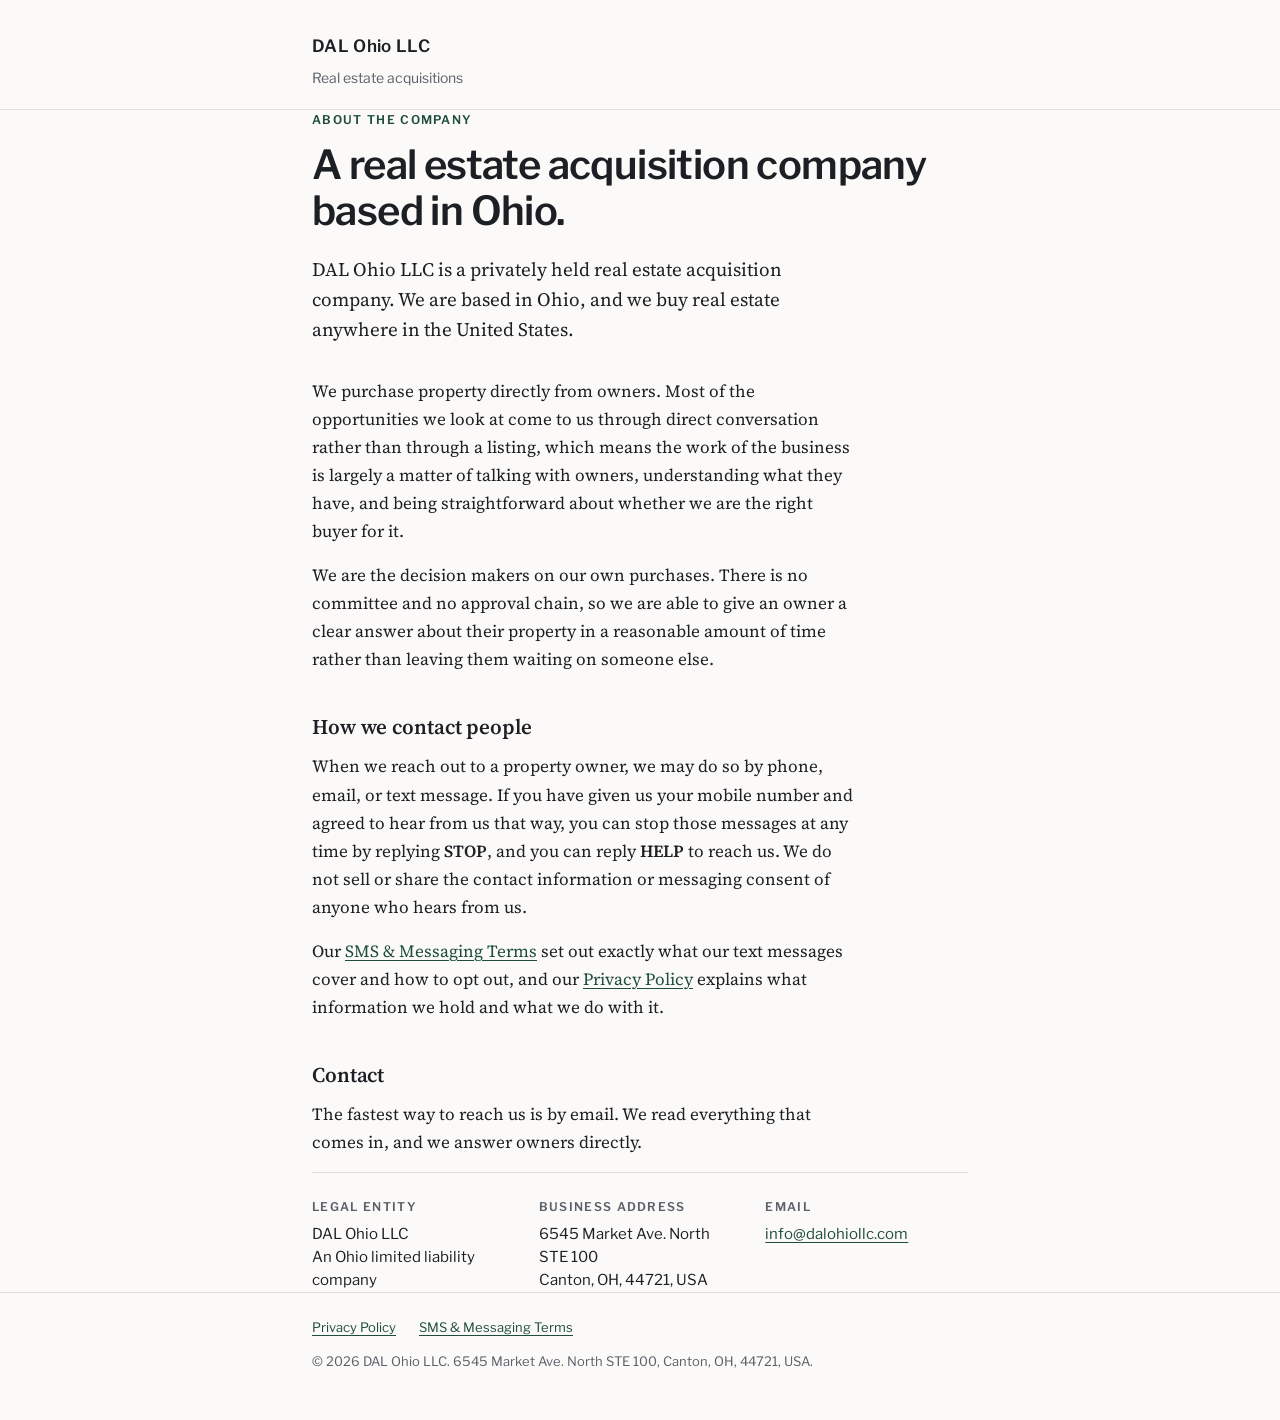
==== index.html @ 23871089 "Add DAL Ohio LLC compliance site Three static pages for A2P 10DLC brand and campaign vetting: compan" ====
<!DOCTYPE html>
<html lang="en">
<head>
<meta charset="utf-8">
<meta name="viewport" content="width=device-width, initial-scale=1">
<title>DAL Ohio LLC — Real Estate Acquisitions</title>
<meta name="description" content="DAL Ohio LLC is a real estate acquisition company based in Ohio. We purchase real estate anywhere in the United States.">
<link rel="preconnect" href="https://fonts.googleapis.com">
<link rel="preconnect" href="https://fonts.gstatic.com" crossorigin>
<link href="https://fonts.googleapis.com/css2?family=Libre+Franklin:wght@400;600&family=Source+Serif+4:opsz,wght@8..60,400&display=swap" rel="stylesheet">
<link rel="stylesheet" href="styles.css">
</head>
<body>

<header class="masthead">
  <div class="wrap">
    <a class="wordmark" href="index.html">DAL Ohio LLC</a>
    <p>Real estate acquisitions</p>
  </div>
</header>

<main class="wrap">
  <p class="eyebrow">About the company</p>
  <h1>A real estate acquisition company based in Ohio.</h1>

  <p class="lede">
    DAL Ohio LLC is a privately held real estate acquisition company. We are based in Ohio,
    and we buy real estate anywhere in the United States.
  </p>

  <div class="prose">
    <p>
      We purchase property directly from owners. Most of the opportunities we look at come to us
      through direct conversation rather than through a listing, which means the work of the
      business is largely a matter of talking with owners, understanding what they have, and being
      straightforward about whether we are the right buyer for it.
    </p>
    <p>
      We are the decision makers on our own purchases. There is no committee and no approval chain,
      so we are able to give an owner a clear answer about their property in a reasonable amount of
      time rather than leaving them waiting on someone else.
    </p>

    <h2>How we contact people</h2>
    <p>
      When we reach out to a property owner, we may do so by phone, email, or text message. If you
      have given us your mobile number and agreed to hear from us that way, you can stop those
      messages at any time by replying <strong>STOP</strong>, and you can reply
      <strong>HELP</strong> to reach us. We do not sell or share the contact information or
      messaging consent of anyone who hears from us.
    </p>
    <p>
      Our <a href="sms-terms.html">SMS &amp; Messaging Terms</a> set out exactly what our text
      messages cover and how to opt out, and our <a href="privacy.html">Privacy Policy</a>
      explains what information we hold and what we do with it.
    </p>

    <h2>Contact</h2>
    <p>
      The fastest way to reach us is by email. We read everything that comes in, and we answer
      owners directly.
    </p>
  </div>

  <dl class="facts">
    <div>
      <dt>Legal entity</dt>
      <dd>DAL Ohio LLC<br>An Ohio limited liability company</dd>
    </div>
    <div>
      <dt>Business address</dt>
      <dd>6545 Market Ave. North STE 100<br>Canton, OH, 44721, USA</dd>
    </div>
    <div>
      <dt>Email</dt>
      <dd><a href="mailto:info@dalohiollc.com">info@dalohiollc.com</a></dd>
    </div>
  </dl>
</main>

<footer>
  <div class="wrap">
    <nav aria-label="Legal">
      <a href="privacy.html">Privacy Policy</a>
      <a href="sms-terms.html">SMS &amp; Messaging Terms</a>
    </nav>
    <p>&copy; 2026 DAL Ohio LLC. 6545 Market Ave. North STE 100, Canton, OH, 44721, USA.</p>
  </div>
</footer>

</body>
</html>
---- styles.css ----
/* DAL Ohio LLC — Swiss/International direction. Deliberately plain: this site exists
   to be read by a carrier reviewer during A2P 10DLC brand vetting, not to sell.
   No JS, no images, no third-party anything except the two webfonts. */

:root {
  --ink: #1c1f24;
  --paper: #fbfaf8;
  --muted: #5a6069;
  --rule: #e2ded8;
  --accent: #1f4d3d;

  --sans: "Libre Franklin", "Helvetica Neue", Arial, sans-serif;
  --serif: "Source Serif 4", Georgia, serif;

  --text-body: clamp(1rem, 0.96rem + 0.2vw, 1.0625rem);
  --text-h1: clamp(1.75rem, 1.4rem + 1.6vw, 2.5rem);
  --text-h2: clamp(1.125rem, 1.05rem + 0.35vw, 1.3125rem);
  --text-eyebrow: 0.75rem;

  --measure: 34rem;
  --gap: clamp(2.5rem, 2rem + 2vw, 4.5rem);
}

*,
*::before,
*::after {
  box-sizing: border-box;
}

html {
  -webkit-text-size-adjust: 100%;
}

body {
  margin: 0;
  background: var(--paper);
  color: var(--ink);
  font-family: var(--sans);
  font-size: var(--text-body);
  line-height: 1.65;
  text-underline-offset: 0.15em;
}

.wrap {
  max-width: 44rem;
  margin: 0 auto;
  padding: 0 1.5rem;
}

/* ---------- masthead ---------- */

.masthead {
  border-bottom: 1px solid var(--rule);
  padding: 2rem 0 1.25rem;
}

.wordmark {
  display: inline-block;
  font-weight: 600;
  font-size: 1.0625rem;
  letter-spacing: 0.02em;
  color: var(--ink);
  text-decoration: none;
}

.wordmark:hover,
.wordmark:focus-visible {
  color: var(--accent);
}

.masthead p {
  margin: 0.35rem 0 0;
  color: var(--muted);
  font-size: 0.875rem;
}

/* ---------- type ---------- */

main {
  padding: var(--gap) 0;
}

.eyebrow {
  margin: 0 0 0.75rem;
  font-size: var(--text-eyebrow);
  font-weight: 600;
  letter-spacing: 0.11em;
  text-transform: uppercase;
  color: var(--accent);
}

h1 {
  margin: 0 0 1.25rem;
  font-size: var(--text-h1);
  font-weight: 600;
  line-height: 1.15;
  letter-spacing: -0.015em;
  max-width: 28ch;
}

h2 {
  margin: 2.5rem 0 0.75rem;
  font-size: var(--text-h2);
  font-weight: 600;
  line-height: 1.3;
  letter-spacing: -0.005em;
}

.lede {
  font-family: var(--serif);
  font-size: 1.1875rem;
  line-height: 1.6;
  max-width: var(--measure);
  margin: 0 0 2rem;
}

.prose {
  font-family: var(--serif);
  max-width: var(--measure);
}

.prose p,
.prose li {
  margin: 0 0 1rem;
}

.prose ul {
  padding-left: 1.25rem;
  margin: 0 0 1rem;
}

.prose strong {
  font-weight: 600;
}

a {
  color: var(--accent);
  text-decoration-thickness: 1px;
}

a:hover,
a:focus-visible {
  text-decoration-thickness: 2px;
}

:focus-visible {
  outline: 2px solid var(--accent);
  outline-offset: 3px;
}

/* ---------- details block: address / contact ---------- */

.facts {
  margin: 0;
  padding: 1.5rem 0 0;
  border-top: 1px solid var(--rule);
  display: grid;
  gap: 1.5rem;
  /* 11rem, not 13 — at the 44rem measure, 13rem orphans Email onto its own row. */
  grid-template-columns: repeat(auto-fit, minmax(11rem, 1fr));
}

.facts dt {
  font-size: var(--text-eyebrow);
  font-weight: 600;
  letter-spacing: 0.11em;
  text-transform: uppercase;
  color: var(--muted);
  margin-bottom: 0.35rem;
}

.facts dd {
  margin: 0;
  font-size: 0.9375rem;
  line-height: 1.55;
}

/* ---------- footer ---------- */

footer {
  border-top: 1px solid var(--rule);
  padding: 1.5rem 0 3rem;
  color: var(--muted);
  font-size: 0.8125rem;
}

footer nav {
  margin-bottom: 0.75rem;
}

footer nav a {
  margin-right: 1.25rem;
}

footer p {
  margin: 0;
  max-width: var(--measure);
}

.updated {
  margin-top: 0.5rem;
  color: var(--muted);
  font-size: 0.8125rem;
}
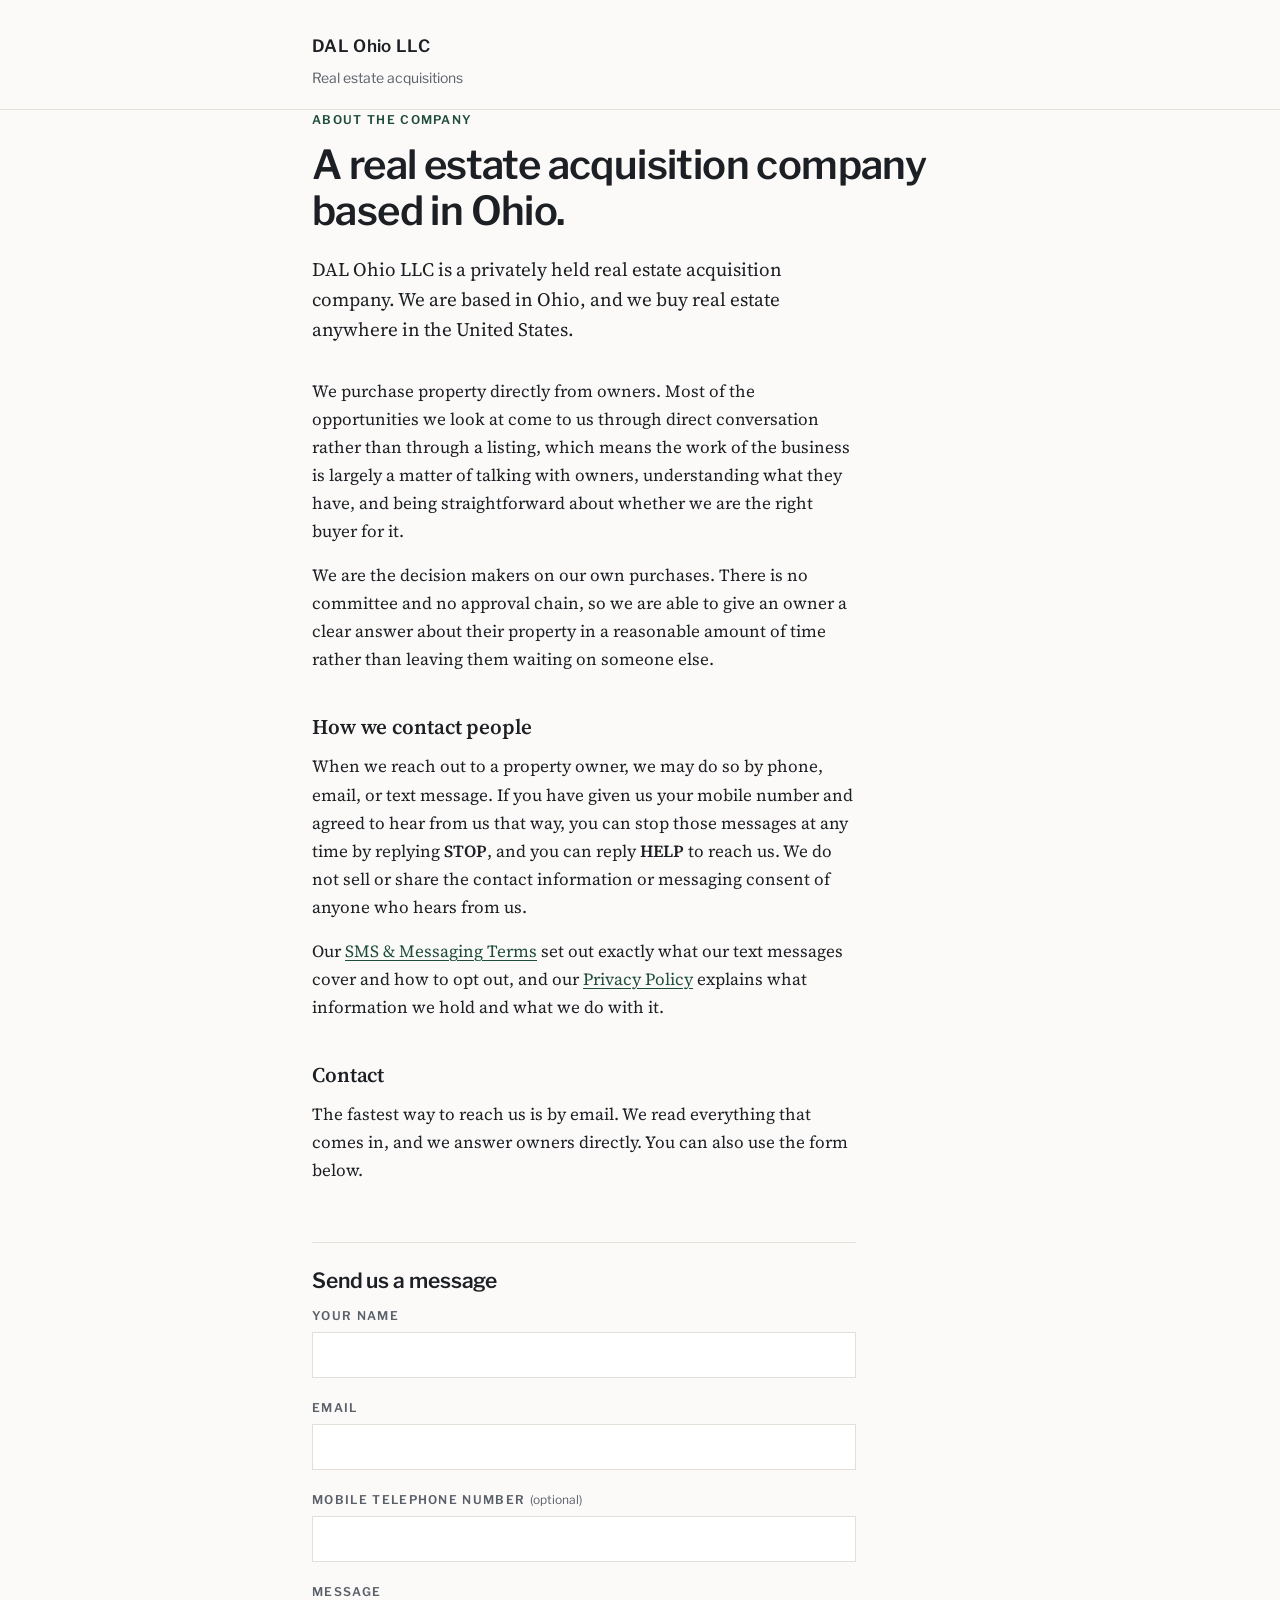
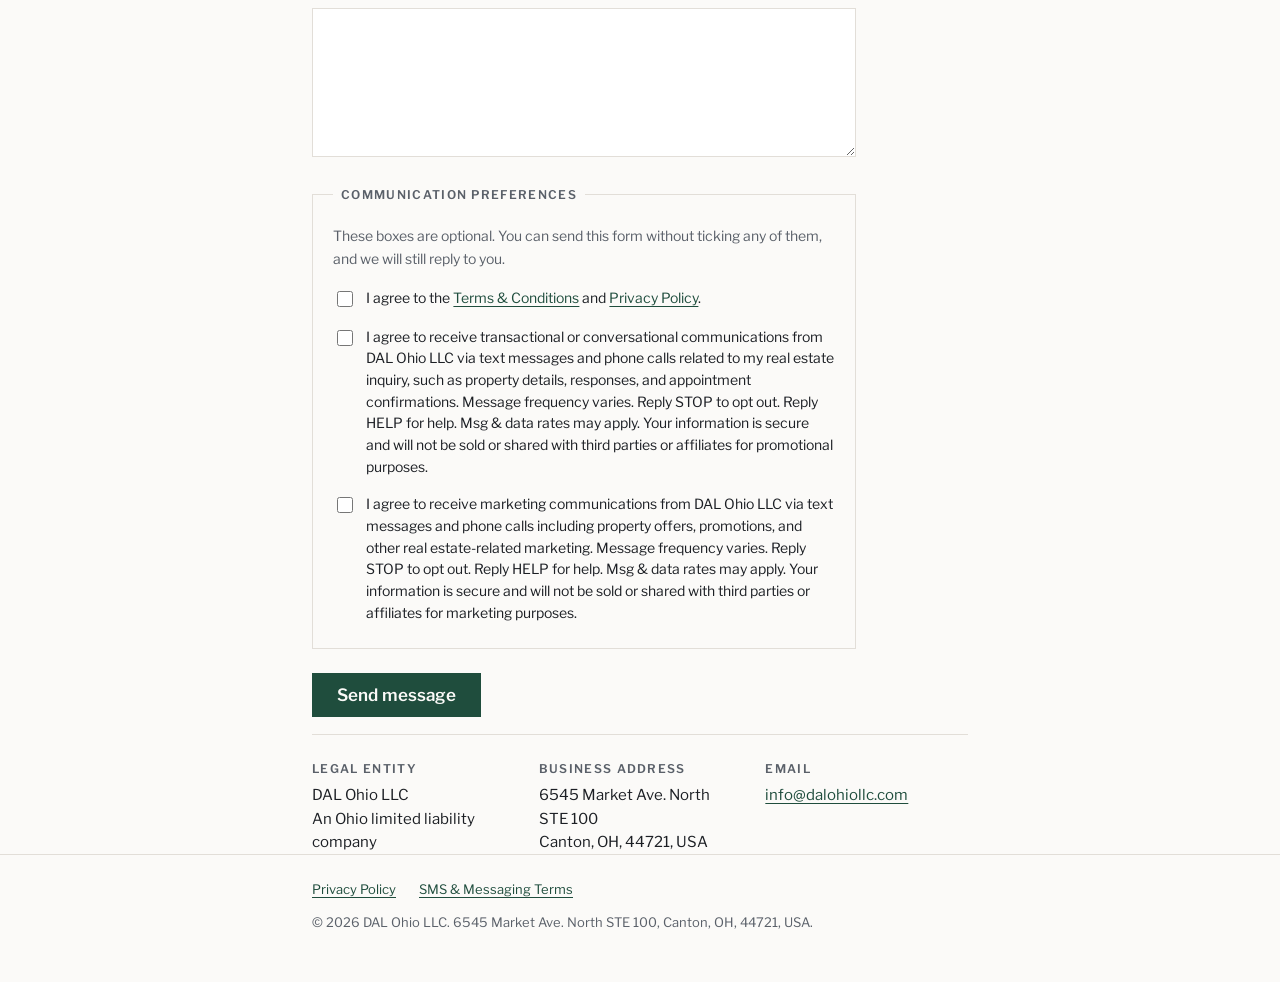
==== commit fd6ed1bf: "feat: add A2P 10DLC opt-in contact form and consent disclosure REsimpli's A2P contact (Jewel Barro) " ====
--- a/index.html
+++ b/index.html
@@ -58,9 +58,71 @@
     <h2>Contact</h2>
     <p>
       The fastest way to reach us is by email. We read everything that comes in, and we answer
-      owners directly.
+      owners directly. You can also use the form below.
     </p>
   </div>
+
+  <form class="contact" name="contact" method="POST" data-netlify="true" netlify-honeypot="bot-field">
+    <input type="hidden" name="form-name" value="contact">
+    <p class="hp"><label>Leave this field empty <input name="bot-field" tabindex="-1" autocomplete="off"></label></p>
+
+    <h2>Send us a message</h2>
+
+    <p class="field">
+      <label for="name">Your name</label>
+      <input id="name" name="name" type="text" autocomplete="name" required>
+    </p>
+
+    <p class="field">
+      <label for="email">Email</label>
+      <input id="email" name="email" type="email" autocomplete="email" required>
+    </p>
+
+    <p class="field">
+      <label for="phone">Mobile telephone number <span class="opt">(optional)</span></label>
+      <input id="phone" name="phone" type="tel" autocomplete="tel">
+    </p>
+
+    <p class="field">
+      <label for="message">Message</label>
+      <textarea id="message" name="message" rows="5"></textarea>
+    </p>
+
+    <fieldset class="consent">
+      <legend>Communication preferences</legend>
+      <p class="consent-note">
+        These boxes are optional. You can send this form without ticking any of them, and we will
+        still reply to you.
+      </p>
+
+      <p class="check">
+        <input id="agree-terms" name="agree-terms" type="checkbox" value="yes">
+        <label for="agree-terms">I agree to the <a href="sms-terms.html">Terms &amp; Conditions</a>
+        and <a href="privacy.html">Privacy Policy</a>.</label>
+      </p>
+
+      <p class="check">
+        <input id="agree-transactional" name="agree-transactional" type="checkbox" value="yes">
+        <label for="agree-transactional">I agree to receive transactional or conversational
+        communications from DAL Ohio LLC via text messages and phone calls related to my real estate
+        inquiry, such as property details, responses, and appointment confirmations. Message
+        frequency varies. Reply STOP to opt out. Reply HELP for help. Msg &amp; data rates may
+        apply. Your information is secure and will not be sold or shared with third parties or
+        affiliates for promotional purposes.</label>
+      </p>
+
+      <p class="check">
+        <input id="agree-marketing" name="agree-marketing" type="checkbox" value="yes">
+        <label for="agree-marketing">I agree to receive marketing communications from DAL Ohio LLC
+        via text messages and phone calls including property offers, promotions, and other real
+        estate-related marketing. Message frequency varies. Reply STOP to opt out. Reply HELP for
+        help. Msg &amp; data rates may apply. Your information is secure and will not be sold or
+        shared with third parties or affiliates for marketing purposes.</label>
+      </p>
+    </fieldset>
+
+    <p><button type="submit">Send message</button></p>
+  </form>
 
   <dl class="facts">
     <div>
--- a/styles.css
+++ b/styles.css
@@ -148,6 +148,128 @@
   outline-offset: 3px;
 }
 
+/* ---------- contact form ---------- */
+/* Exists for A2P 10DLC carrier vetting. The three consent checkboxes are the point of
+   it: carriers require an opt-in mechanism, and they require that ticking it is NEVER
+   mandatory — consent must be freely given. Do not add `required` to a .check input. */
+
+.contact {
+  margin: var(--gap) 0 0;
+  padding-top: 1.5rem;
+  border-top: 1px solid var(--rule);
+  max-width: var(--measure);
+}
+
+.contact h2 {
+  margin-top: 0;
+}
+
+/* honeypot: reachable by bots, hidden from people and screen readers alike */
+.hp {
+  position: absolute;
+  width: 1px;
+  height: 1px;
+  overflow: hidden;
+  clip-path: inset(50%);
+  white-space: nowrap;
+}
+
+.field {
+  margin: 0 0 1.25rem;
+}
+
+.field label {
+  display: block;
+  font-size: var(--text-eyebrow);
+  font-weight: 600;
+  letter-spacing: 0.11em;
+  text-transform: uppercase;
+  color: var(--muted);
+  margin-bottom: 0.35rem;
+}
+
+.field .opt {
+  text-transform: none;
+  letter-spacing: 0;
+  font-weight: 400;
+}
+
+.field input,
+.field textarea {
+  width: 100%;
+  padding: 0.6rem 0.7rem;
+  border: 1px solid var(--rule);
+  border-radius: 0;
+  background: #fff;
+  color: var(--ink);
+  font-family: var(--sans);
+  font-size: var(--text-body);
+  line-height: 1.5;
+}
+
+.field textarea {
+  resize: vertical;
+}
+
+.field input:hover,
+.field textarea:hover {
+  border-color: var(--muted);
+}
+
+.consent {
+  margin: 0 0 1.5rem;
+  padding: 1.25rem 1.25rem 0.5rem;
+  border: 1px solid var(--rule);
+}
+
+.consent legend {
+  padding: 0 0.5rem;
+  font-size: var(--text-eyebrow);
+  font-weight: 600;
+  letter-spacing: 0.11em;
+  text-transform: uppercase;
+  color: var(--muted);
+}
+
+.consent-note {
+  margin: 0 0 1rem;
+  font-size: 0.875rem;
+  color: var(--muted);
+}
+
+.check {
+  display: grid;
+  grid-template-columns: auto 1fr;
+  gap: 0.65rem;
+  margin: 0 0 1rem;
+  font-size: 0.875rem;
+  line-height: 1.55;
+}
+
+.check input {
+  margin-top: 0.25rem;
+  width: 1rem;
+  height: 1rem;
+  accent-color: var(--accent);
+}
+
+.contact button {
+  font-family: var(--sans);
+  font-size: var(--text-body);
+  font-weight: 600;
+  color: var(--paper);
+  background: var(--accent);
+  border: 1px solid var(--accent);
+  padding: 0.7rem 1.5rem;
+  cursor: pointer;
+}
+
+.contact button:hover,
+.contact button:focus-visible {
+  background: var(--ink);
+  border-color: var(--ink);
+}
+
 /* ---------- details block: address / contact ---------- */
 
 .facts {
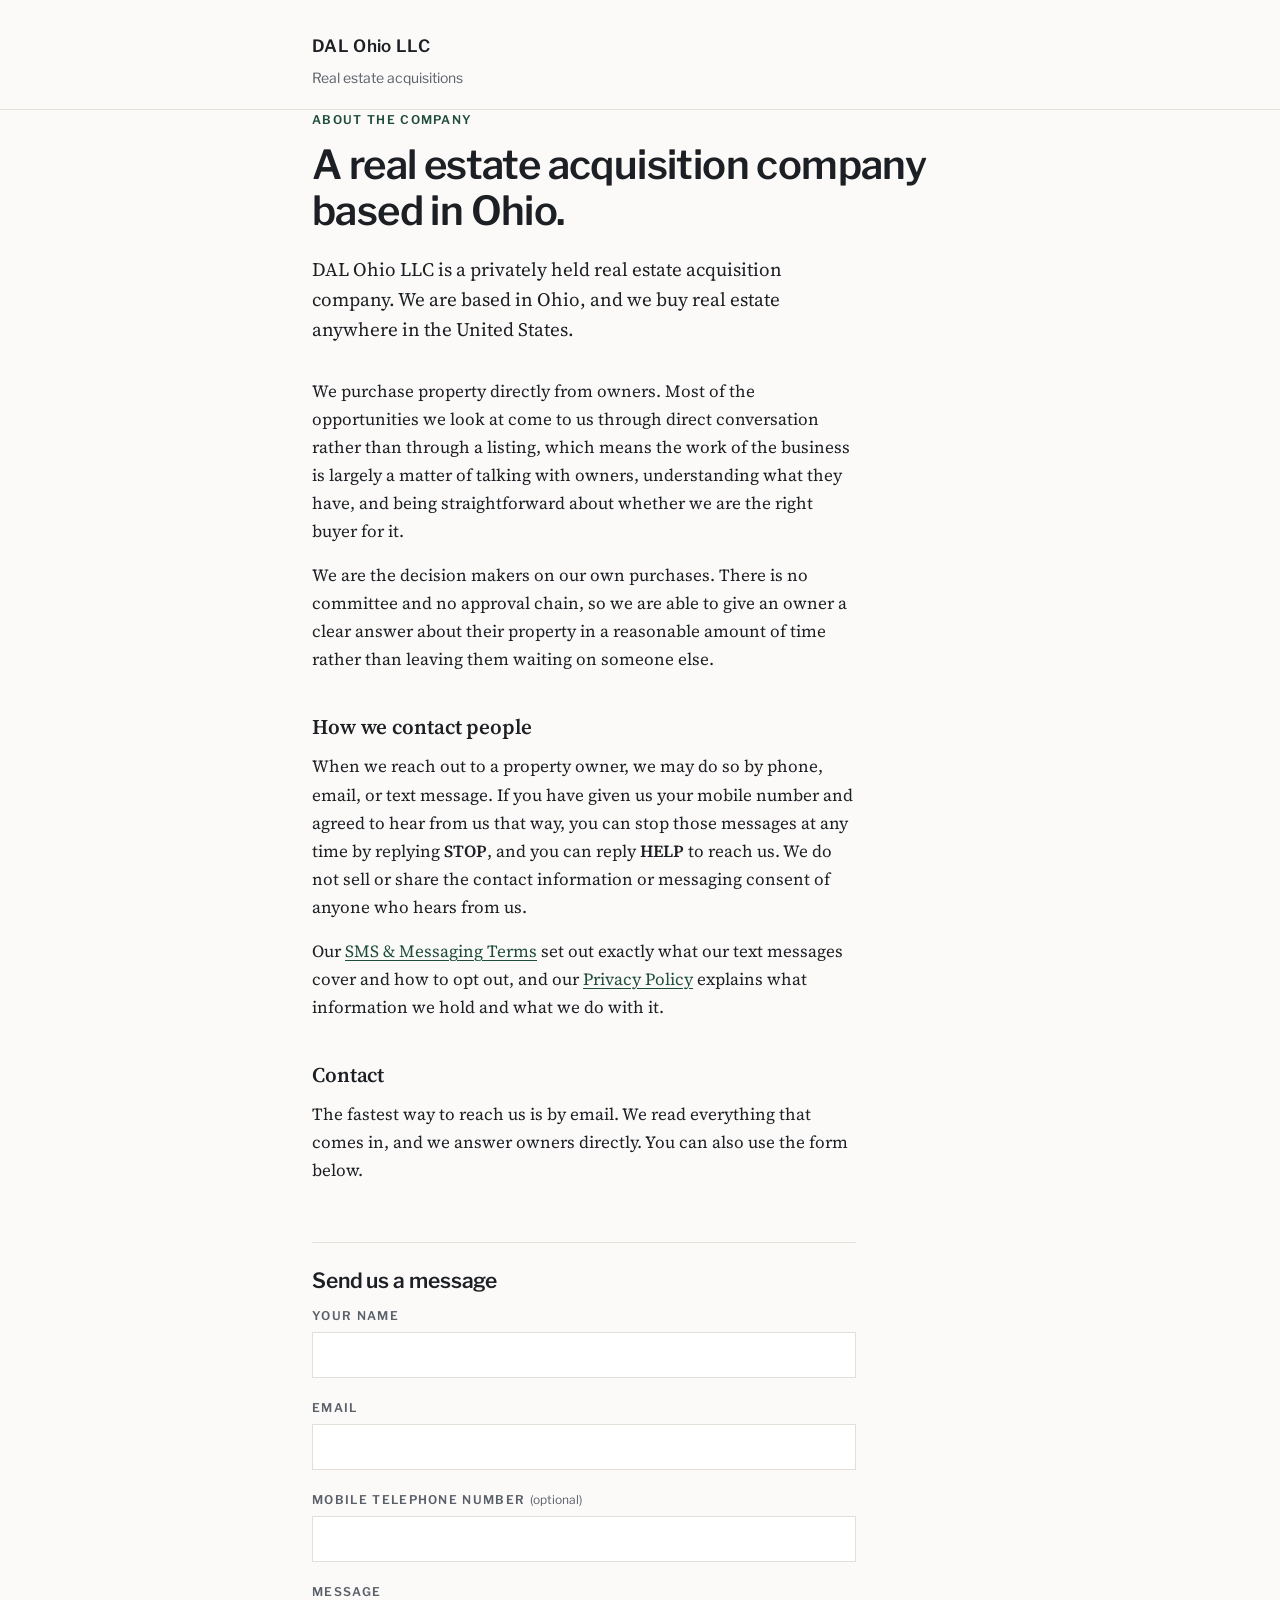
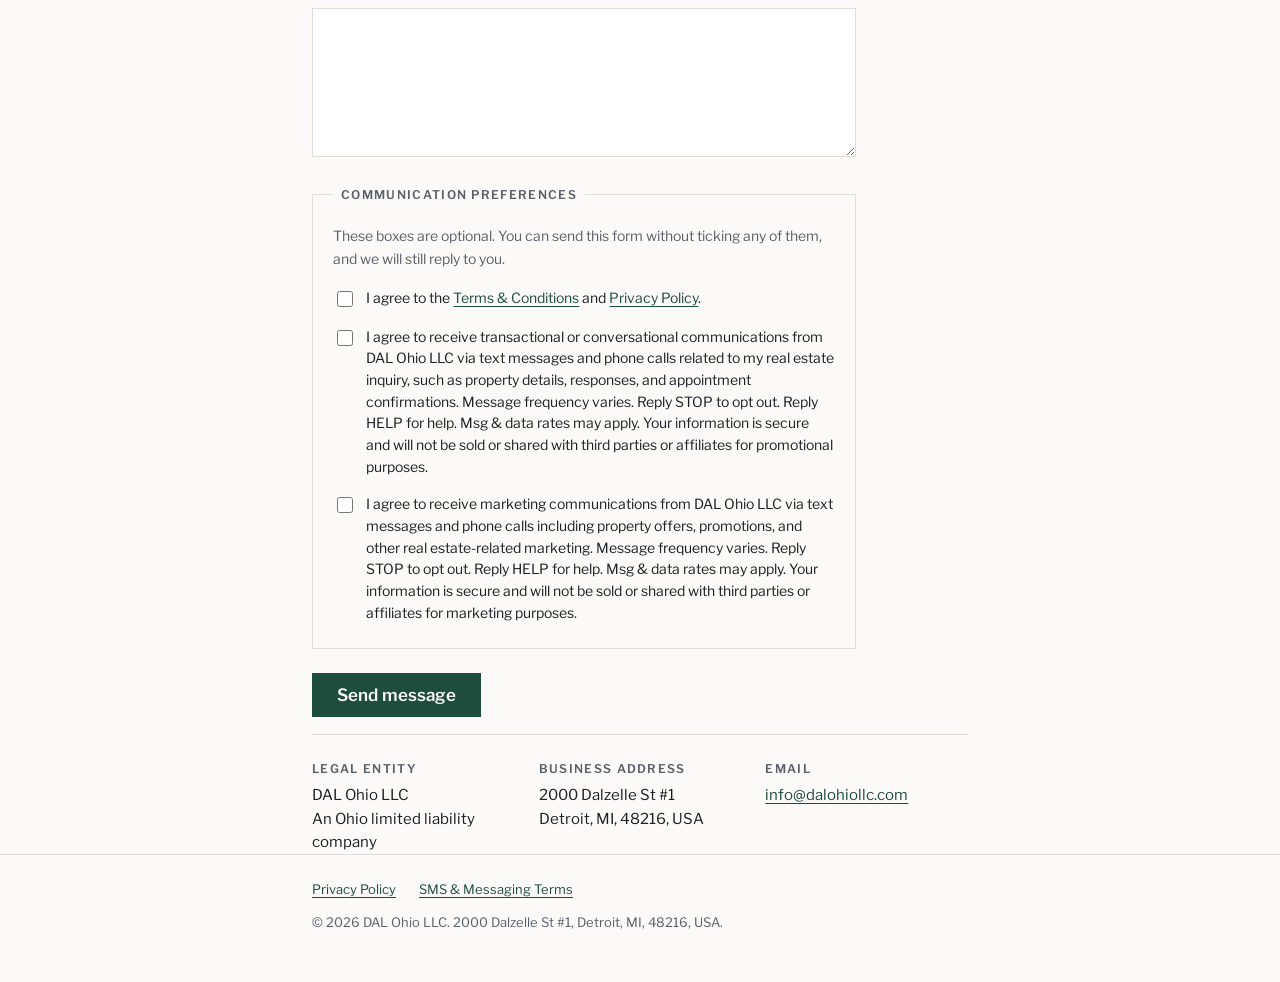
==== commit a59f4273: "fix: publish Detroit business address to match the A2P filing The site showed 6545 Market Ave N STE " ====
--- a/index.html
+++ b/index.html
@@ -131,7 +131,7 @@
     </div>
     <div>
       <dt>Business address</dt>
-      <dd>6545 Market Ave. North STE 100<br>Canton, OH, 44721, USA</dd>
+      <dd>2000 Dalzelle St #1<br>Detroit, MI, 48216, USA</dd>
     </div>
     <div>
       <dt>Email</dt>
@@ -146,7 +146,7 @@
       <a href="privacy.html">Privacy Policy</a>
       <a href="sms-terms.html">SMS &amp; Messaging Terms</a>
     </nav>
-    <p>&copy; 2026 DAL Ohio LLC. 6545 Market Ave. North STE 100, Canton, OH, 44721, USA.</p>
+    <p>&copy; 2026 DAL Ohio LLC. 2000 Dalzelle St #1, Detroit, MI, 48216, USA.</p>
   </div>
 </footer>
 
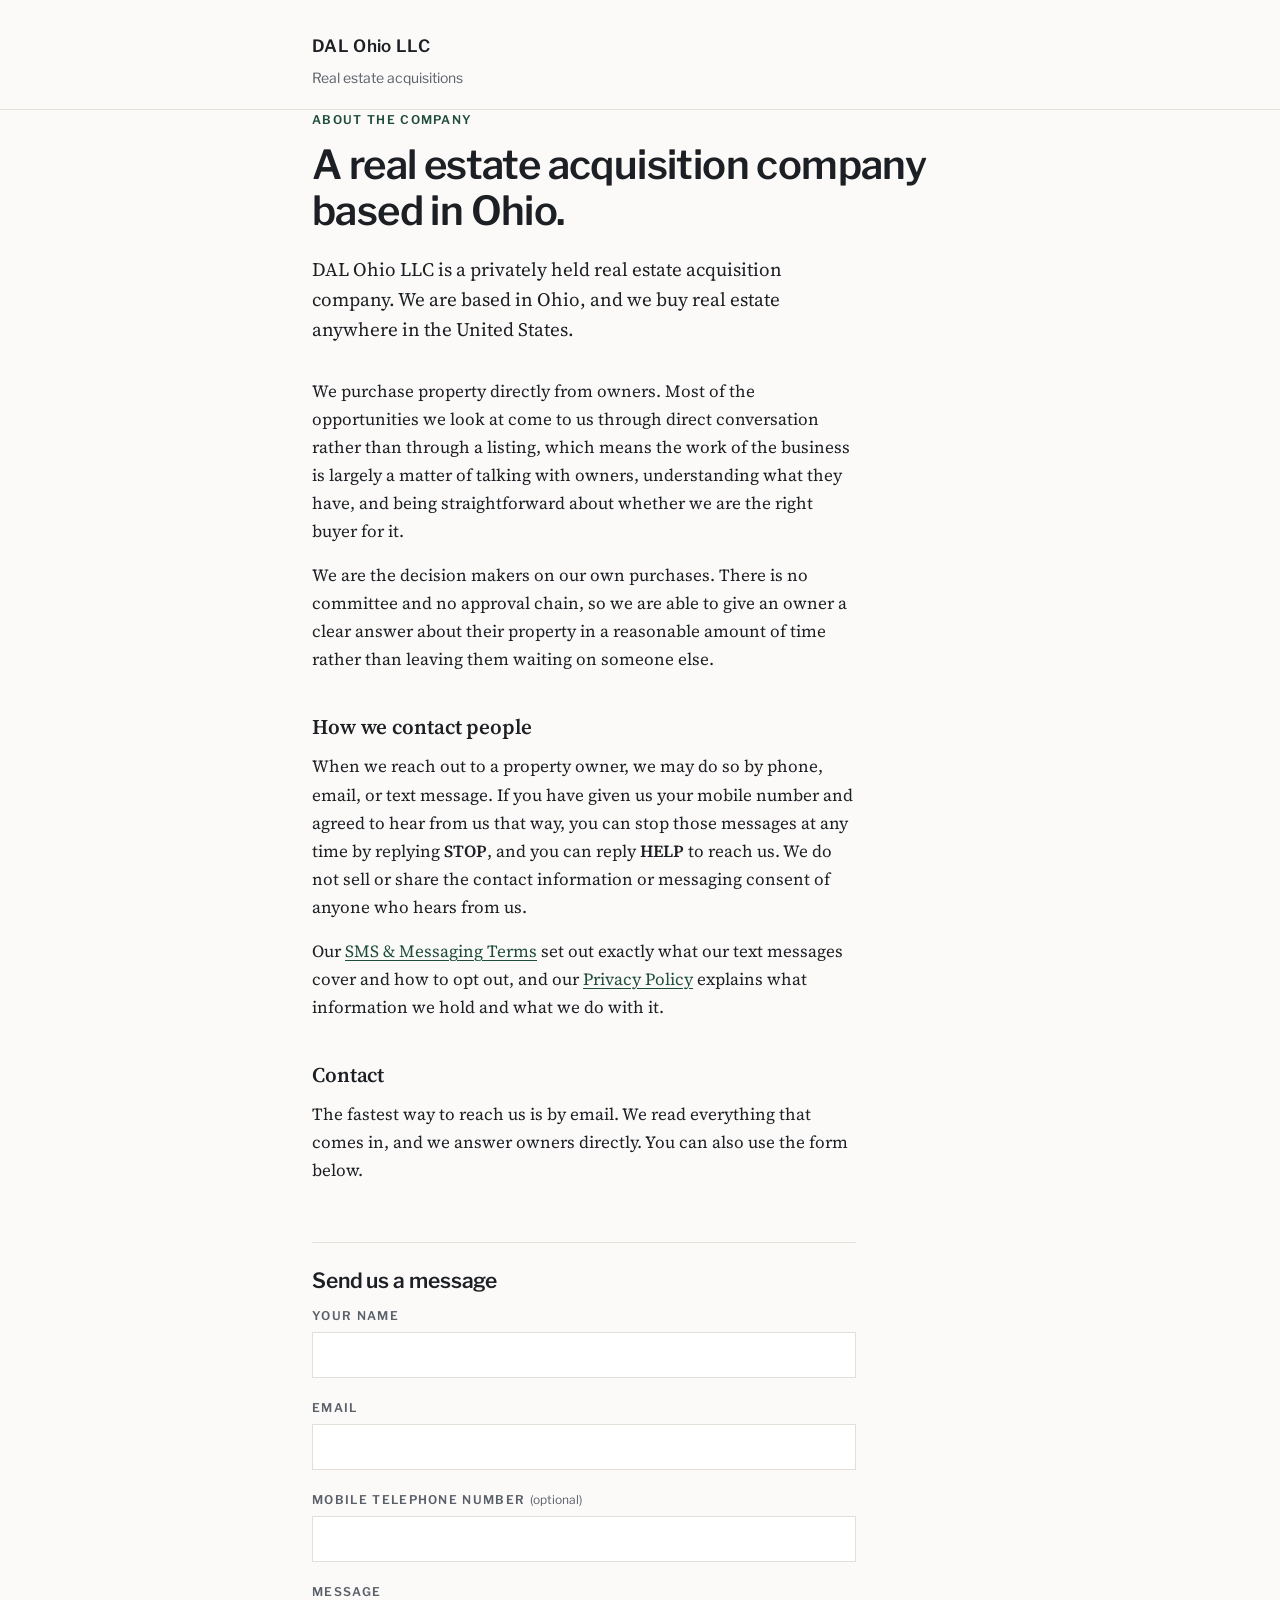
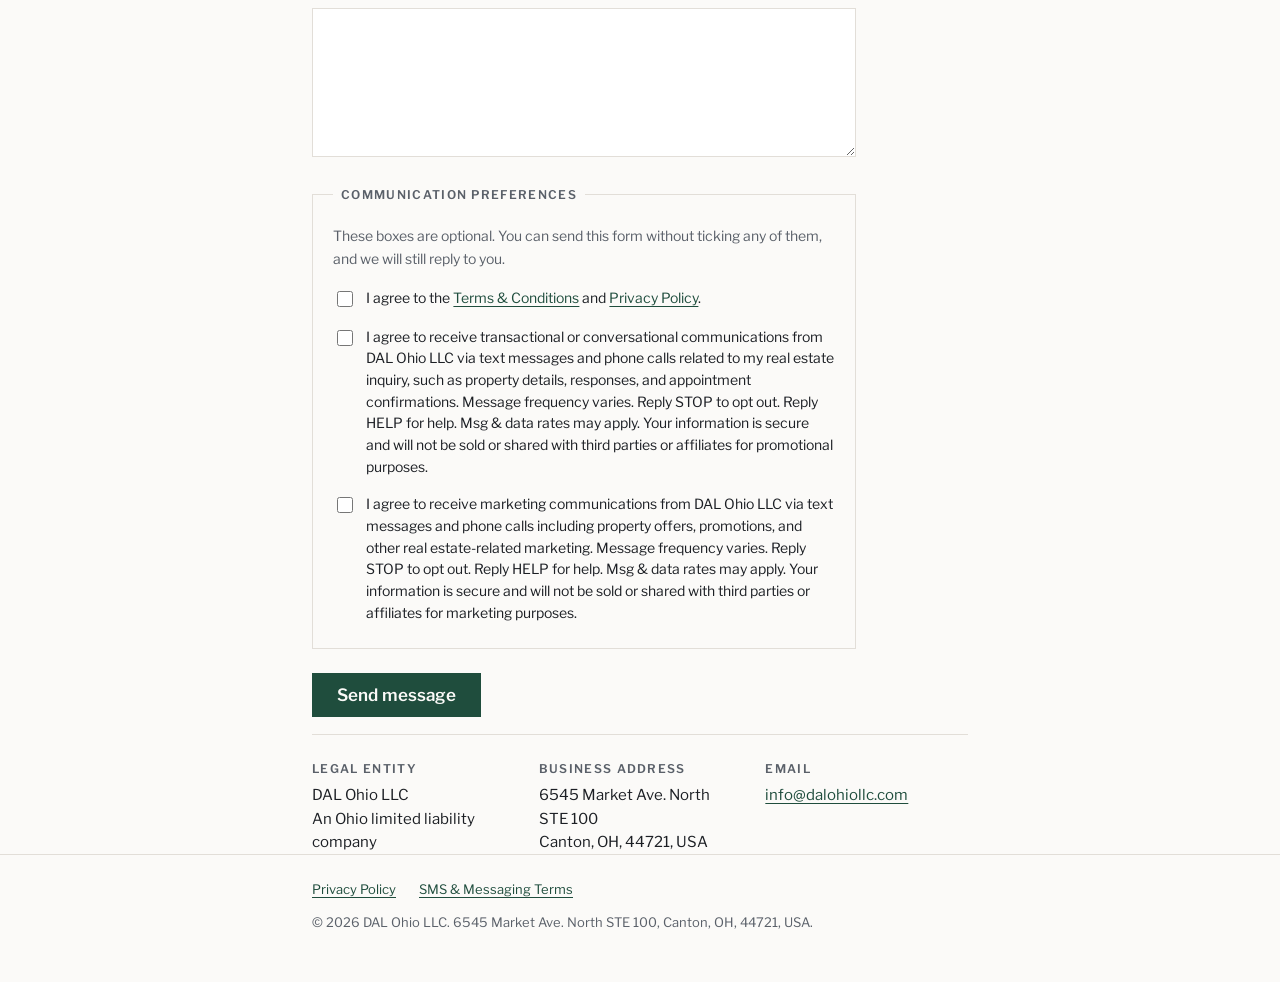
==== commit 5b4e8ad5: "fix: revert business address to Canton, OH now that A2P is approved Seth's instruction of 17 Aug was" ====
--- a/index.html
+++ b/index.html
@@ -131,7 +131,7 @@
     </div>
     <div>
       <dt>Business address</dt>
-      <dd>2000 Dalzelle St #1<br>Detroit, MI, 48216, USA</dd>
+      <dd>6545 Market Ave. North STE 100<br>Canton, OH, 44721, USA</dd>
     </div>
     <div>
       <dt>Email</dt>
@@ -146,7 +146,7 @@
       <a href="privacy.html">Privacy Policy</a>
       <a href="sms-terms.html">SMS &amp; Messaging Terms</a>
     </nav>
-    <p>&copy; 2026 DAL Ohio LLC. 2000 Dalzelle St #1, Detroit, MI, 48216, USA.</p>
+    <p>&copy; 2026 DAL Ohio LLC. 6545 Market Ave. North STE 100, Canton, OH, 44721, USA.</p>
   </div>
 </footer>
 
